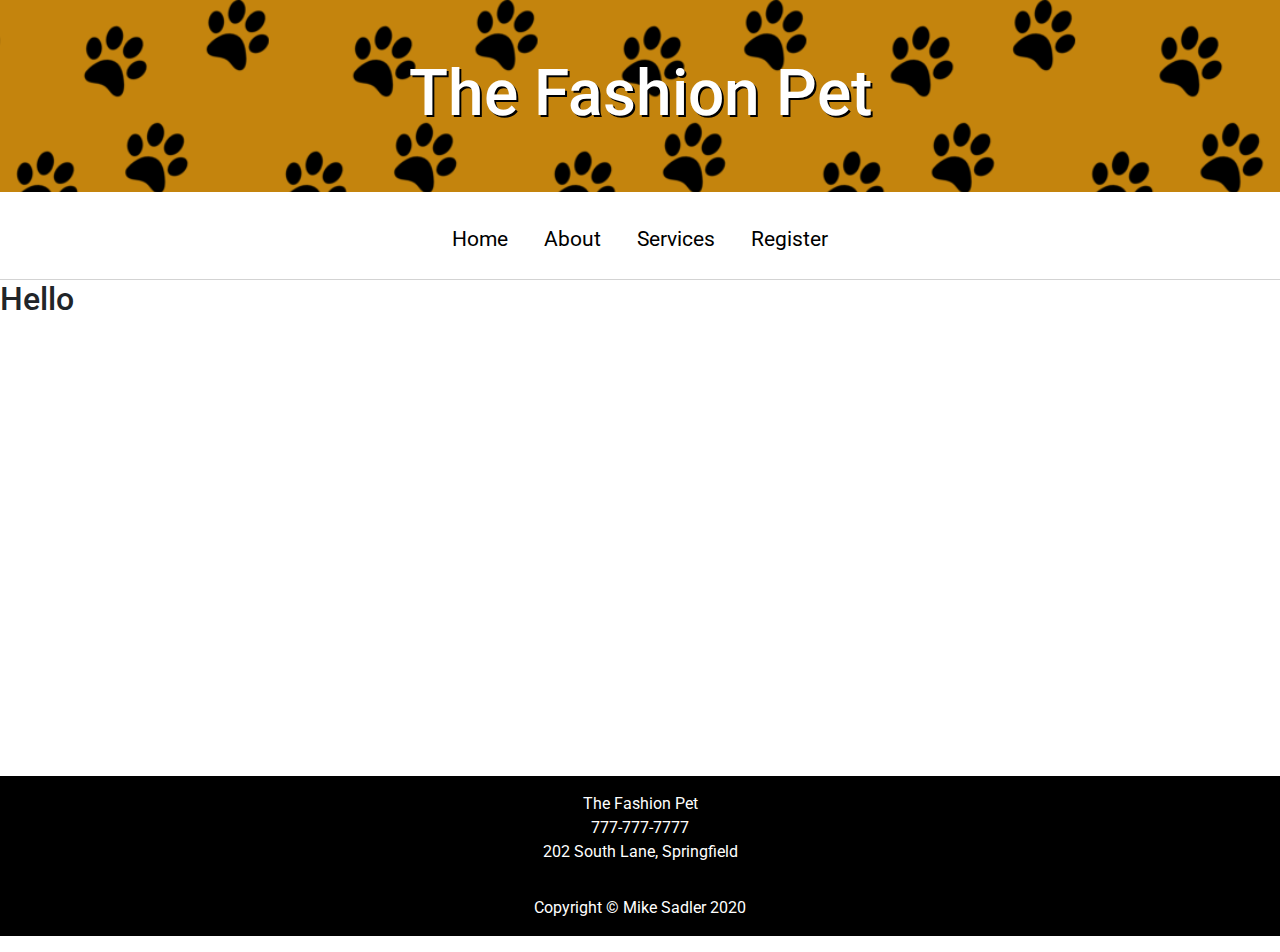
==== petSalon/about.html @ fdacd0a9 "Add files via upload" ====
<!DOCTYPE html>
<html lang="en">
<head>
    <meta charset="UTF-8">
    <meta name="viewport" content="width=device-width, initial-scale=1.0">
    <link rel="stylesheet" href="https://stackpath.bootstrapcdn.com/bootstrap/4.5.2/css/bootstrap.min.css" integrity="sha384-JcKb8q3iqJ61gNV9KGb8thSsNjpSL0n8PARn9HuZOnIxN0hoP+VmmDGMN5t9UJ0Z" crossorigin="anonymous">
    <link href="https://fonts.googleapis.com/css2?family=Roboto:wght@300;400;700&display=swap" rel="stylesheet">
    <link rel="stylesheet" href="css/style.css">

    <title>About</title>
</head>
<body>
    <div class="wrap">
    <header>
        <h1>The Fashion Pet</h1>
    </header>

    <section>
        <nav class="menu">
            <a href="index.html">Home</a>
            <a href="about.html">About</a>
            <a href="services.html">Services</a>
            <a href="register.html">Register</a>
        </nav>
    </section>

    <!-- <main id="about-main"> -->
    <main>
        <h2>Hello</h2>
    </main>
</div>
    <footer>
        <div id="info">
            
        </div>
        <p>Copyright &copy Mike Sadler 2020</p>
    </footer>
    <script src="https://ajax.googleapis.com/ajax/libs/jquery/3.5.1/jquery.min.js"></script>
    <script src="js/register.js"></script>
    <script src="js/script.js"></script> 

</body>
</html>
---- petSalon/css/style.css ----
*{
    box-sizing: border-box;
    margin:0;
    padding:0;
    max-width: 100%;
}
body{
    font-family: 'Roboto', sans-serif;
}
h1{
    text-align: center;
    font-size: 3rem;
    height: 10rem;
    padding-top: 3rem;
    padding-left: .2rem;
    padding-right: .2rem;
    color: white;
    text-shadow: 2px 2px black;
    width: 100%;
}
.size-wrap{
    max-width: 1095px;
    margin-left: auto;
    margin-right: auto;
}
header{
    background-color: rgb(196, 132, 13);
    background-image: url(../img/paws.png);
    background-size: 32%;
    background-repeat: repeat-x;
}
img{
    width: 440px;
    height: 200px;
}

a{
    text-decoration: none;
}
@media(min-width: 768px){
h1{
    text-align: center;
    font-size: 5rem;
    height: 12rem;
    padding-top: 2.5rem;
    color: white;
    text-shadow: 2px 2px black;
}
header{
    background-color: rgb(196, 132, 13);
    background-image: url(../img/paws.png);
    background-size: 21%;
    background-repeat: repeat;
}
}
nav{
    text-align: center;
    border-bottom: 1px solid lightgray;
    padding-bottom: 1.5rem;
    padding-top: 1.5rem;
}
.menu a{
    text-decoration: none;
    color: black;
    font-size: 1rem;
    padding: 1rem;
}
@media(min-width: 768px){
    nav{
        text-align: center;
        border-bottom: 1px solid lightgray;
        padding-bottom: 1.5rem;
        padding-top: 1.5rem;
    }
    nav#menu2{
        border-bottom: none;
        text-align: center;
        padding-bottom: 1.5rem;
        padding-top: 1.5rem;
    }
    .menu a{
        text-decoration: none;
        color: black;
        font-size: 1.3rem;
        padding: 1rem;
    }
    #menu2 a{
        text-decoration: none;
        color: black;
        font-size: 1.3rem;
        padding: 1rem;
    }
}
.menu a:hover{
    color: rgb(122, 122, 122);
}
.need-groomed-wrap{
    margin-top: 3.5rem;
}

.need-groomed-title{
    text-align: center;
    margin-top: 1.5rem;
    margin-bottom: 1rem;
    font-size: 2rem;
    margin-left: .2rem;
    margin-right: .2rem;
}
.need-groomed{
    margin-top: 3rem;
    margin-bottom: 4rem;
}
.need-groomed p{
    display: block;
    text-align: center;
    margin-left: .2rem;
    margin-right: .2rem;
}
.mobile-sub-wrap img{
    display: flex;
    border-radius: 50%;
    border: 5px solid rgb(196, 132, 13);

}
.mobile-wrap img{
    display: flex;
    border-radius: 50%;
    border: 5px solid rgb(196, 132, 13);
}
.mobile-wrap{
    display: flex;
    width: 100%;
    margin-top: 2rem;
    line-height: 1.5;
    margin-left: auto;
    margin-right: auto;
}
.mobile-sub-wrap{
    display: flex;
    width: 100%;
    margin-top: 1rem;
    line-height: 1.5;
    margin-left: auto;
    margin-right: auto;
}
.tear-stain{
    margin-bottom: 2rem;
    width: 100%;
    padding-left: 2rem;
    margin-left: auto;
    margin-right: auto;
}
.tear-stain img{
    width:130px;
    height:130px;
    margin-left: auto;
    margin-right: auto;
}
.long-nails img{
    width:130px;
    height:130px;
    margin-left: auto;
    margin-right: auto;
}
.tear-stain p{
    line-height: 1.5;
    text-align: center;
    font-size: .92rem;
    font-weight: 400;
}
.long-nails{
    width: 100%;
    padding-right: 2rem;
    padding-left: 2rem;
    margin-bottom: 2rem;
    margin-left: auto;
    margin-right: auto;
}
.long-nails p{
    line-height: 1.5;
    text-align: center;
    font-size: .92rem;
    font-weight: 400;
}
.matted-fur{
    width: 100%;
    padding-right: 2rem;
    padding-left: 2rem;
    margin-bottom: 2rem;
    margin-left: auto;
    margin-right: auto;
}
.matted-fur p{
    line-height: 1.5;
    text-align: center;
    font-size: .92rem;
    font-weight: 400;
}
.matted-fur img{
    width:130px;
    height:130px;
    margin-left: auto;
    margin-right: auto;
}
.need-groomed-wrap h3{
    text-align: center;
    margin-top: 1rem;
    margin-bottom: .2rem;
    font-size: 1.3rem;
}
.anal-gland{
    width: 100%;
    padding-right: 2rem;
    margin-left: auto;
    margin-right: auto;
}
.anal-gland p{
    margin: 0 0;
    line-height: 1.5;
    text-align: center;
    font-size: .92rem;
    font-weight: 400;
}
.anal-gland img{
    width:130px;
    height:130px;
    margin-left: auto;
    margin-right: auto;
}
@media(min-width: 768px){
h1{
    text-align: center;
    font-size: 4rem;
    height: 12rem;
    padding-top: 3.5rem;
    color: white;
    text-shadow: 2px 2px black;
    width: 100%;
}
img{
    width: 565px;
    height: 200px;
}
.need-groomed-wrap{
    display: flex;
}
.need-groomed p{
    font-size: 1.1rem;
    margin-bottom: -2rem;
}
.need-groomed-wrap h3{
    text-align: center;
    margin-top: 1rem;
    margin-bottom: .5rem;
    font-size: 1.5rem;
}
.need-groomed-wrap img{
    width:200px;
    height:200px;
    border-radius: 50%;
    border: 5px solid rgb(196, 132, 13);
    margin-left: auto;
    margin-right: auto;
}
.tear-stain{
    width: 100%;
    padding-right: 2rem;
    padding-left: 2rem;
}
.tear-stain p{
    margin: 0 0;
    line-height: 1.5;
    text-align: center;
    font-size: 1.2rem;
    font-weight: 400;
}
.long-nails{
    width: 100%;
    padding-right: 2rem;
    padding-left: 2rem;
}
.long-nails p{
    margin: 0 0;
    line-height: 1.5;
    text-align: center;
    font-size: 1.2rem;
    font-weight: 400;
}
.matted-fur{
    width: 100%;
    padding-right: 2rem;
    padding-left: 2rem;
    margin-top: 1rem;
}
.matted-fur p{
    margin: 0 0;
    line-height: 1.5;
    text-align: center;
    font-size: 1.2rem;
    font-weight: 400;
}
.anal-gland{
    width: 100%;
    padding-right: 2rem;
    padding-left: 2rem;
    margin-top: 1rem;
}
.anal-gland p{
    margin: 0 0;
    line-height: 1.5;
    text-align: center;
    font-size: 1.2rem;
    font-weight: 400;
}
}
.services-title{
    text-align: center;
    width: 100%;
    margin-top: 3.5rem;
    font-size: 2rem;
    margin-bottom: 5rem;
    background-color: rgb(196, 132, 13);
    padding: 2rem 0;
    color:white;
    text-shadow: 1px 2px black;
}
.service-info{
    display: block;
    width: 90%;
    margin-top: 2rem;
    margin-left: auto;
    margin-right: auto;

}
.service-info2{
    display: block;
    width: 90%;
    margin-left: auto;
    margin-right: auto;
}
.grooming{
    margin-bottom: 1rem;
}.nail-cutting{

    margin-bottom: 1rem;
}
.shots{

    margin-bottom: 1rem;
}
.declawing{

    margin-bottom: 1rem;
}
.fixing{

    margin-bottom: 1rem;
}
.full-service{

    margin-bottom: 1rem;
}
.service-info p{
    line-height: 1.5;
}
.service-info2 p{
    line-height: 1.5;
}
.service-info h3{
    margin-top: .2rem;
    margin-bottom: .5rem;
    font-size: 1.5rem;
}
.service-info2 h3{
    margin-top: .2rem;
    margin-bottom: .5rem;
    font-size: 1.5rem;
}
.grooming p{
    font-size: 1.2rem;
    font-weight: 400;
}
.nail-cutting p{
    font-size: 1.2rem;
    font-weight: 400;
}
.shots p{
    font-size: 1.2rem;
    font-weight: 400;
}
.declawing p{
    font-size: 1.2rem;
    font-weight: 400;
}
.fixing p{
    font-size: 1.2rem;
    font-weight: 400;
}
.full-service p{
    font-size: 1.2rem;
    font-weight: 400;
}
@media(min-width: 768px){
.services-title{
    margin-bottom: .5rem;
    font-size: 2.5rem;
}
.button-wrap{
    display: block;
    margin-left: auto;
    margin-right: auto;
}
.service-info{
    display: block;
    width: 50%;
    margin-top: 5rem;
    margin-left: auto;
    margin-right: auto;
}
.service-info2{
    display: block;
    width: 50%;
    margin-top: 5rem;
    margin-left: auto;
    margin-right: auto;
}

.service-info h3{
    margin-top: .2rem;
    margin-bottom: .5rem;
    font-size: 1.5rem;
}
.service-info2 h3{
    margin-top: .2rem;
    margin-bottom: .5rem;
    font-size: 1.5rem;
}
.grooming{
    width: 100%;
    padding-right: 2rem;
    padding-left: 2rem;
}
.grooming p{
    font-size: 1.2rem;
    font-weight: 400;
}
.nail-cutting{
    width: 100%;
    padding-right: 2rem;
    padding-left: 2rem;
}
.nail-cutting p{
    font-size: 1.2rem;
    font-weight: 400;
}
.shots{
    width: 100%;
    padding-right: 2rem;
    padding-left: 2rem;
}
.shots p{
    font-size: 1.2rem;
    font-weight: 400;
}
.declawing{
    width: 100%;
    padding-right: 2rem;
    padding-left: 2rem;
}
.declawing p{
    font-size: 1.2rem;
    font-weight: 400;
}
.fixing{
    width: 100%;
    padding-right: 2rem;
    padding-left: 2rem;
}
.fixing p{
    font-size: 1.2rem;
    font-weight: 400;
}
.full-service{
    width: 100%;
    padding-right: 2rem;
    padding-left: 2rem;
}
.full-service p{
    font-size: 1.2rem;
    font-weight: 400;
}
}
.button{

    margin-top: 5rem;
    margin-bottom: 5rem;
}
.button a{
    
    display: block;
    text-decoration: none;
    width: 300px;
    border-radius: 1rem;
    margin-left: auto;
    margin-right: auto;

}
input[type=submit]{
    display: block;
    border: 1.5px solid rgb(196, 132, 13);
    padding: 1.5rem;
    border-radius: 1rem;
    font-size: 1.2rem;
    font-weight: 700;
    text-decoration: none;
    color: black;
    background-color: white;
    box-shadow: 1px 20px 20px -20px black;
}
input[type=submit]:hover{
    background-color: rgb(196, 132, 13);
    transition-duration: .2s;
    color: white;
}
.footer-info{
    text-align: center;
    margin-top: 2rem;
    padding-top: 1rem;
    padding-bottom: 1rem;
    color: white;
    line-height: 1.5;
}
footer{
    background-color: black;
    text-align: center;
}
footer p{
    color: white;
    padding-bottom: 1rem;
}
.wrap {
    min-height:calc(100vh - 156px);
  }
@media (min-width: 768px) {
    .wrap {
      min-height:calc(100vh - 156px);
    }
}

/* 


Pet Registration


*/

#main{
    border: 1px solid lightgray;
    padding: 4rem;
    box-shadow: 1px 2px 8px -5px rgb(43, 43, 43);
    margin-top: 2rem;
    background-image: none;
    background-repeat: repeat-y;
    background-size: contain;
    background-position: 3% 50%;
    background-size: 15%;

}
form{
    text-align: center;
}
#main input{
    text-align: center;
    font-size: 1.2rem;
    margin-bottom: 1.5rem;
    padding: .3rem .5rem;
    width: 18.5rem;
    border-radius: .4rem;
    border: 1px solid black;
}
select{
    border: 1px solid black;
    text-align: center;
    font-size: 1.1rem;
    margin-bottom: 1.5rem;
    width: 18.5rem;
    height: 2.2rem;
    padding: .3rem 0;
    border-radius: .4rem;
    color:  black;

}
#main label{
    display: none;
}
.petRegistration{
    text-align: center;
    margin-top: 2rem;
    margin-bottom: 1.5rem;
    font-size: 1.3rem;
    margin-left: .1rem;
    margin-right: .1rem;
}

.register-button input[type=button]{
    
    border-radius: .4rem;
    font-size: 1.5rem;
    font-weight: 700;
    color: black;
    background-color: white;
    padding-top: 1rem;
    padding-bottom: 1rem;
    height: 3rem;
    background-color: #f5f5f5;

}
input[type=button]:hover{
    background-color: rgb(167, 167, 167);
    transition-duration: .2s;
    color: white;
}
.form-head h3{
    text-align: center;
    margin-left: auto;
    margin-right: auto;
    margin-bottom: 2.5rem;
    font-size: 1rem;
}
.form-size-wrap{
    max-width: 375px;
    margin-left: auto;
    margin-right: auto;
}


@media(min-width: 768px){
#main{
    border: 1px solid lightgray;
    padding: 4rem;
    box-shadow: 1px 8px 10px -5px rgb(43, 43, 43);
    margin-top: 2rem;
    margin-bottom: 3.5rem;
    background-image: url(../img/pawz.png);
    background-repeat: repeat-y;
    background-size: contain;
    background-position: 10% 50%;
    background-size: 15%;

}
form{
    text-align: center;
}
#main input{
    text-align: center;
    font-size: 1.2rem;
    margin-bottom: 1.5rem;
    padding: .3rem .5rem;
    width: 18.5rem;
    border-radius: .4rem;
    border: 1px solid black;
}
select{
    border: 1px solid black;
    text-align: center;
    font-size: 1.3rem;
    margin-bottom: 1.5rem;
    width: 18.5rem;
    height: 2.5rem;
    padding: .3rem 0;
    border-radius: .4rem;
    color:  black;

}
#main label{
    display: none;
}
.petRegistration{
    text-align: center;
    margin-top: 2.5rem;
    margin-bottom: 2.5rem;
    font-size: 2rem;
    margin-left: .2rem;
    margin-right: .2rem;
}
.form-size-wrap{
    max-width: 800px;
    margin-left: auto;
    margin-right: auto;
}
.register-button input[type=button]{
    
    border-radius: .4rem;
    font-size: 1.5rem;
    font-weight: 700;
    color: black;
    background-color: white;
    padding-top: 1rem;
    padding-bottom: 1rem;
    height: 3rem;
    background-color: #f5f5f5;

}
input[type=button]:hover{
    background-color: rgb(167, 167, 167);
    transition-duration: .2s;
    color: white;
}
.form-head h3{
    text-align: center;
    margin-left: auto;
    margin-right: auto;
    margin-bottom: 2.5rem;
}
}


/*



About main section



*/

#about-main{
    display: grid;
    grid-template-columns: 33.3% 33.3% 33.3%;
    column-gap: 1rem;
    max-width: 1095px;
    margin-left: auto;
    margin-right: auto;
    margin-top: 3rem;
    margin-bottom: 2rem;
}
img{
    max-width: 100%;
}
.student{
    text-align: center;
    border: 1px solid #dedede;
    border-radius: 5px;
    margin-bottom: 1rem;
}
@media(max-width: 769px){
    #pets-section-header{
    
        font-size: 2rem;
        text-align: center;
        font-weight: 700;
        max-width: 360px;
        margin-left: auto;
        margin-right: auto;
        margin-top: 2rem;
    }

    .num-of-pets-wrap{
        display: inline-block;
        position: relative;
        width: 100px;
        height: 100px;
        max-width: 360px;
        margin-right: auto;
        margin-left: auto;
    }

    .num-of-pets-wrap p{
        display: inline-block;
        position: absolute;
        padding: .8rem 1rem;
        width: 100px;
        height: 100px;
        color: white;
        font-size: 4rem;
        text-shadow: 2px 2px black;
        text-align: center;
        margin-left: -3.2rem;
        margin-top: -2.5rem;
    }


    .num-of-pets-wrap img{
        position: absolute;
        text-align: center;
        height: 100px;
        width: 100px;
        border: 1px solid black;
        padding: .5rem;
        background-color: rgb(243, 188, 87);
        margin-left: -3.1rem;
        margin-top: -2.5rem;
    }
    #pets-section{
    
        display: grid;
        grid-template-columns: 50% 50%;
        max-width: 360px;
        margin-left: auto;
        margin-right: auto;
        margin-top: 7rem;
        margin-bottom: 1rem;
    }
    .pet-info h2{
        text-align: center;
    }
    .pet-info{
    
        text-align: justify;
        border: 1px solid #dedede;
        box-shadow: 1px 1px 10px -8px black;
        border-radius: 5px;
        margin-bottom: 1rem;
        padding: 1rem;
        line-height: 1.5;
        margin-left: auto;
        margin-right: auto;
        font-size: .8rem;
        
    }
    .newCustomer{
        display: inline-block;
        color: black;
    }
    .pet-info img{
        display:block;
        height: 50px;
        width: 50px;
        margin-left: auto;
        margin-right: auto;
        margin-bottom: 1rem;
    }
}



@media(min-width: 768px){

    #about-main{
        display: grid;
        grid-template-columns: 33.3% 33.3% 33.3%;
        column-gap: 1rem;
        max-width: 1095px;
        margin-left: auto;
        margin-right: auto;
        margin-top: 3rem;
        margin-bottom: 2rem;
    }
    img{
        max-width: 100%;
    }
    .student{
        text-align: center;
        border: 1px solid #dedede;
        border-radius: 5px;
        margin-bottom: 1rem;
    }
    
    #pets-section-header{
    
        font-size: 3rem;
        font-weight: 700;
        max-width: 1095px;
        margin-left: auto;
        margin-right: auto;
        text-align: center;
    }

    .num-of-pets-wrap{
        display: inline-block;
        position: relative;
        padding: 4rem;
    }

    .num-of-pets-wrap p{
        display: inline-block;
        position: absolute;
        padding: .8rem 1rem;
        width: 100px;
        height: 100px;
        color: white;
        font-size: 4rem;
        text-shadow: 2px 2px black;
        margin-left: -3rem;
        margin-top: -2rem;
    }


    .num-of-pets-wrap img{
        position: absolute;
        text-align: center;
        height: 100px;
        width: 100px;
        border: 1px solid black;
        padding: .5rem;
        background-color: rgb(243, 188, 87);
        margin-left: -3rem;
        margin-top: -1.5rem;
    }
    #pets-section{
    
        display: grid;
        grid-template-columns: 20% 20% 20% 20% 20%;
        column-gap: .2rem;
        max-width: 1095px;
        margin-left: auto;
        margin-right: auto;
        margin-top: 3.5rem;
        margin-bottom: 2rem;
    }

    .pet-info h2{
        text-align: center;
    }
    .pet-info{
    
        text-align: justify;
        border: 1px solid #dedede;
        box-shadow: 1px 1px 10px -8px black;
        border-radius: 5px;
        margin-bottom: 1rem;
        padding: 1rem;
        line-height: 1.5;
        margin-left: auto;
        margin-right: auto;
        
    }
    .newCustomer{
        display: inline-block;
        color: black;
    }
    .pet-info img{
        display:block;
        height: 50px;
        width: 50px;
        margin-left: auto;
        margin-right: auto;
        margin-bottom: 1rem;
    }
    #logo{

        margin-top: 2rem;
    }
    .highlight{
        background-color: rgb(243, 188, 87);
    }

}
.bordered{
    border-bottom: 2px solid rgb(243, 188, 87);
}
.table-container{
    margin-top: 1rem;
}

.red-BG{
    background-color: red;
}
.form-inline{
    margin-top: 5rem;

}
.active{
    border-left: 3px solid rgb(196, 132, 13);
}
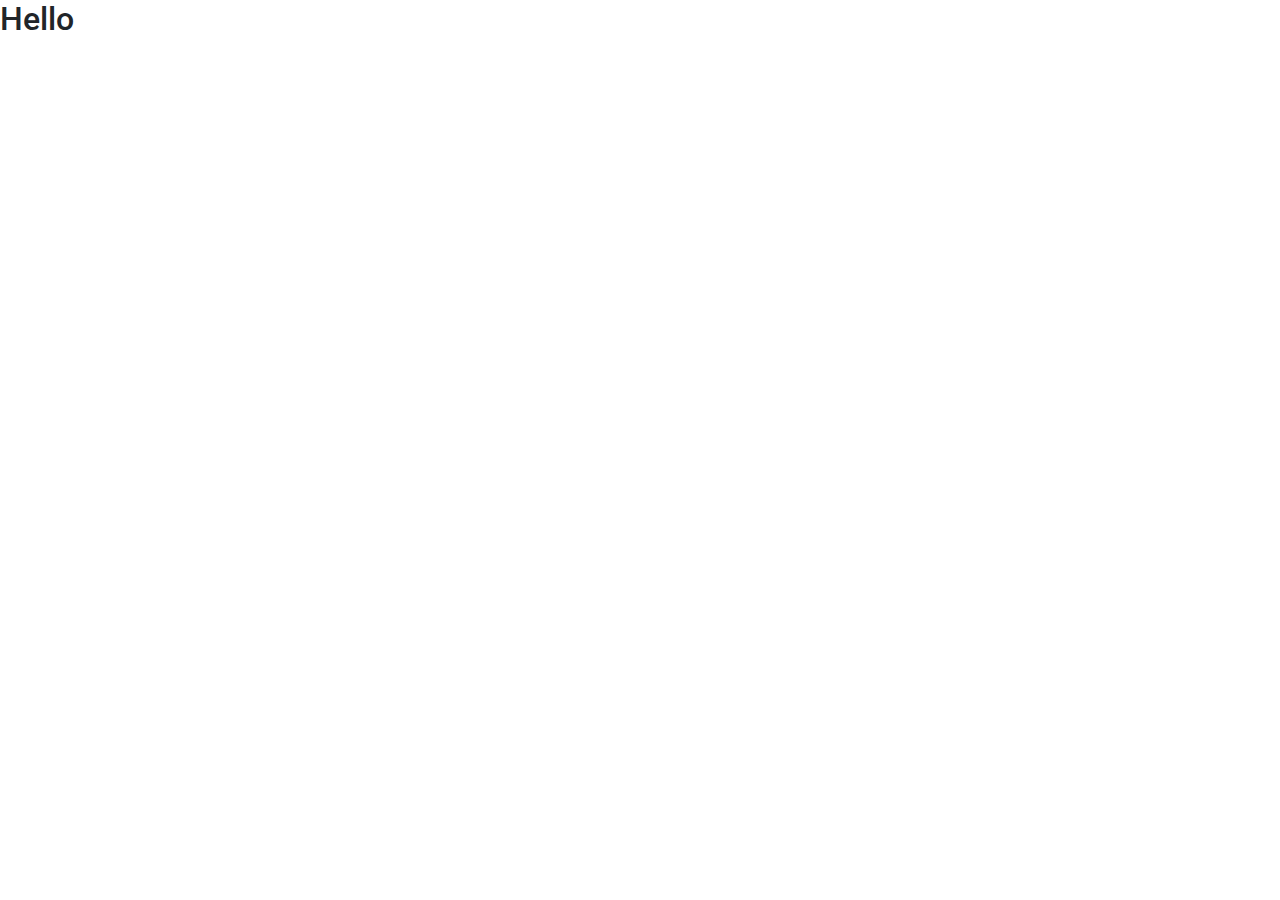
==== commit 9e905378: "Add files via upload" ====
--- a/petSalon/about.html
+++ b/petSalon/about.html
@@ -11,31 +11,18 @@
 </head>
 <body>
     <div class="wrap">
-    <header>
-        <h1>The Fashion Pet</h1>
-    </header>
-
-    <section>
-        <nav class="menu">
-            <a href="index.html">Home</a>
-            <a href="about.html">About</a>
-            <a href="services.html">Services</a>
-            <a href="register.html">Register</a>
-        </nav>
-    </section>
 
     <!-- <main id="about-main"> -->
     <main>
         <h2>Hello</h2>
     </main>
+    <div id="data">
+        
+    </div>
 </div>
-    <footer>
-        <div id="info">
-            
-        </div>
-        <p>Copyright &copy Mike Sadler 2020</p>
-    </footer>
+
     <script src="https://ajax.googleapis.com/ajax/libs/jquery/3.5.1/jquery.min.js"></script>
+    <script src="js/test9.js"></script>
     <script src="js/register.js"></script>
     <script src="js/script.js"></script> 
 
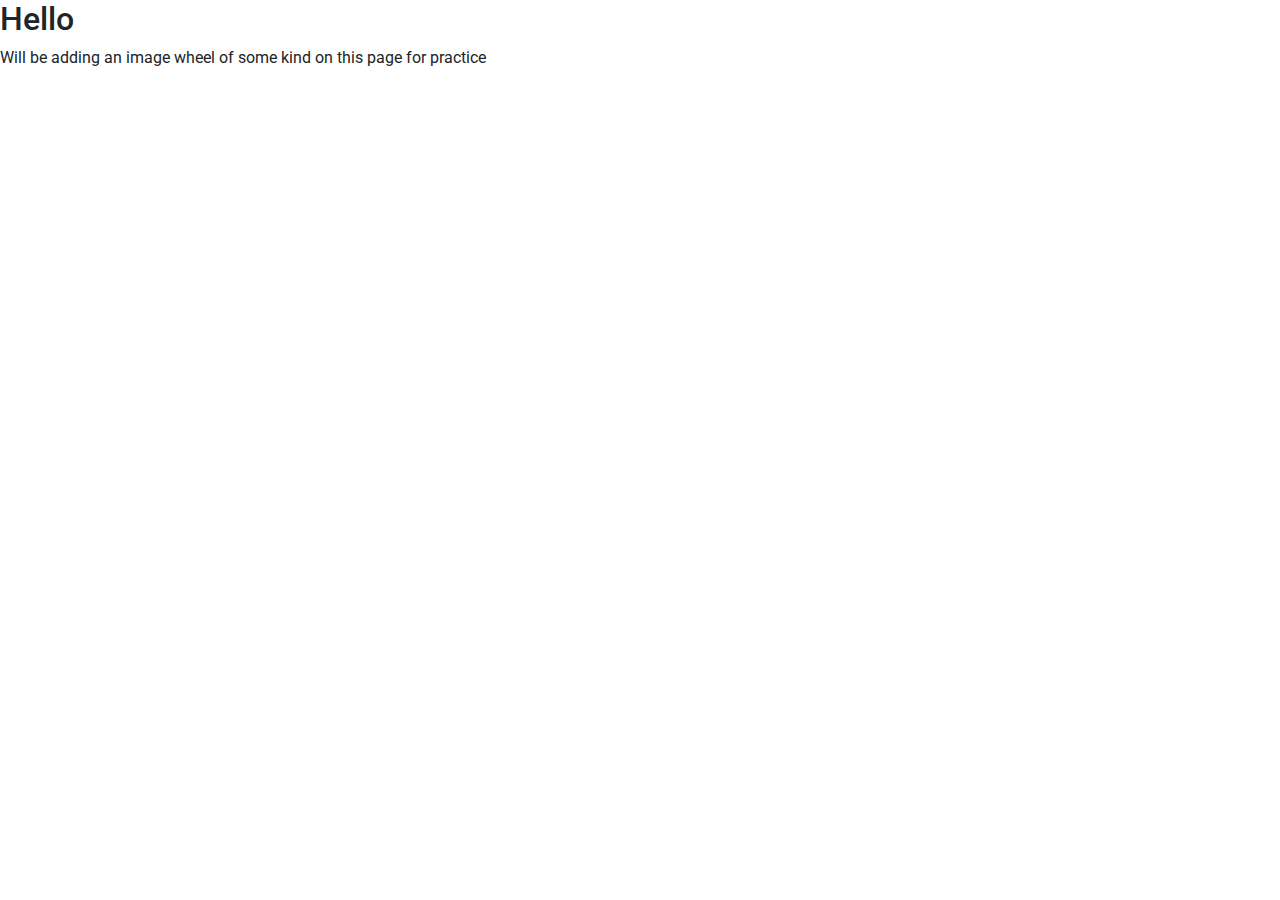
==== commit b1e480a3: "Add files via upload" ====
--- a/petSalon/about.html
+++ b/petSalon/about.html
@@ -15,6 +15,7 @@
     <!-- <main id="about-main"> -->
     <main>
         <h2>Hello</h2>
+        <p>Will be adding an image wheel of some kind on this page for practice</p>
     </main>
     <div id="data">
         
@@ -23,7 +24,6 @@
 
     <script src="https://ajax.googleapis.com/ajax/libs/jquery/3.5.1/jquery.min.js"></script>
     <script src="js/test9.js"></script>
-    <script src="js/register.js"></script>
     <script src="js/script.js"></script> 
 
 </body>
--- a/petSalon/css/style.css
+++ b/petSalon/css/style.css
@@ -90,8 +90,14 @@
         font-size: 1.3rem;
         padding: 1rem;
     }
+    #menu2 a:hover{
+        color: rgb(122, 122, 122);
+    }
 }
 .menu a:hover{
+    color: rgb(122, 122, 122);
+}
+.menu2 a:hover{
     color: rgb(122, 122, 122);
 }
 .need-groomed-wrap{
@@ -489,6 +495,13 @@
     font-size: 1.2rem;
     font-weight: 400;
 }
+#footer{
+    color: white;
+    padding: 1.5rem 0;
+}
+#footer span{
+    line-height: 2;
+}
 }
 .button{
 
@@ -528,7 +541,6 @@
     padding-top: 1rem;
     padding-bottom: 1rem;
     color: white;
-    line-height: 1.5;
 }
 footer{
     background-color: black;
@@ -543,7 +555,7 @@
   }
 @media (min-width: 768px) {
     .wrap {
-      min-height:calc(100vh - 156px);
+      min-height:calc(100vh - 100px);
     }
 }
 
@@ -964,4 +976,8 @@
 }
 .active{
     border-left: 3px solid rgb(196, 132, 13);
+}
+#map{
+    width: 500px;
+    height: 500px;
 }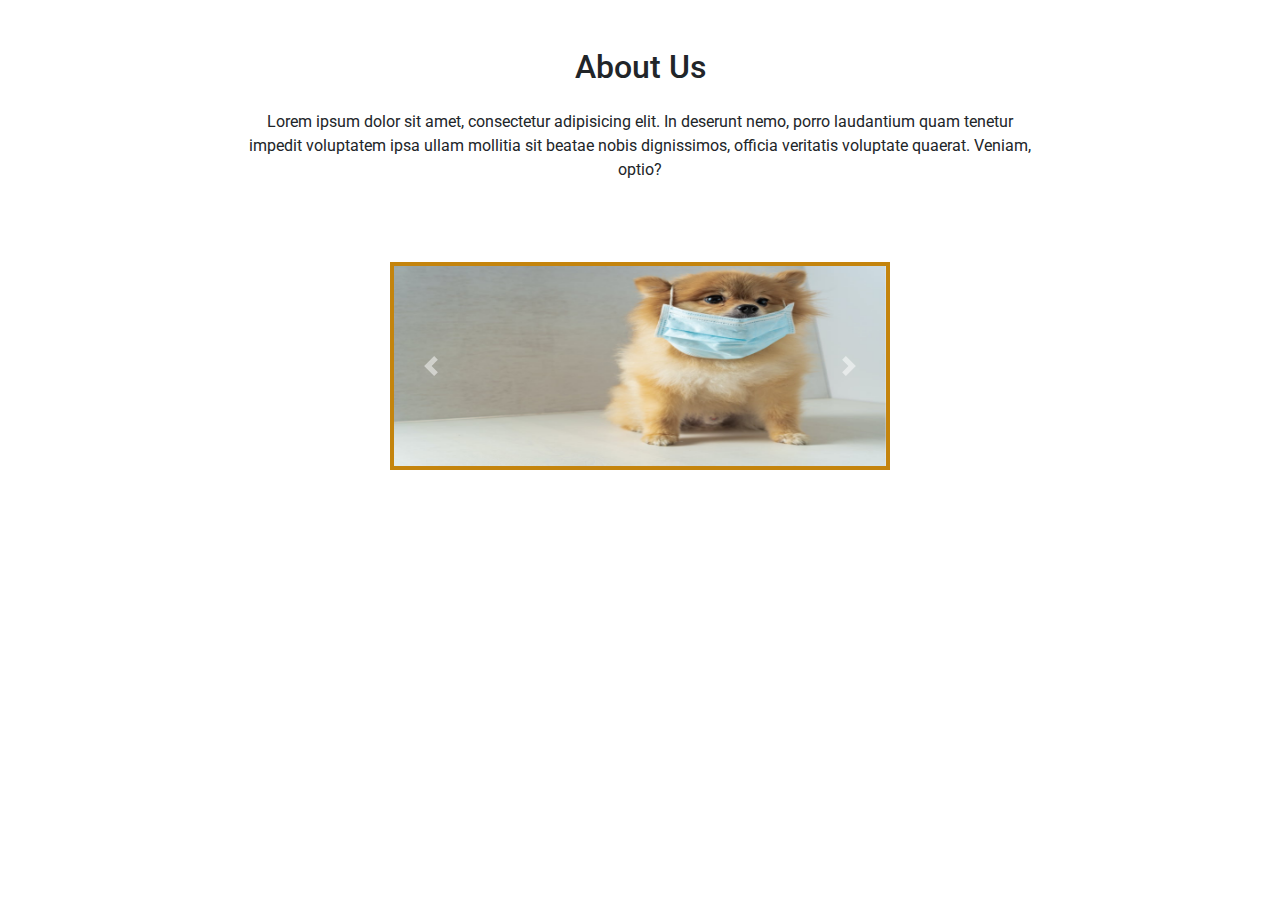
==== commit 88f474f2: "Added an image carousel to about.html" ====
--- a/petSalon/about.html
+++ b/petSalon/about.html
@@ -14,17 +14,45 @@
 
     <!-- <main id="about-main"> -->
     <main>
-        <h2>Hello</h2>
-        <p>Will be adding an image wheel of some kind on this page for practice</p>
+        <div class="about">
+            <h2>About Us</h2>
+            <p>Lorem ipsum dolor sit amet, consectetur adipisicing elit. In deserunt nemo, porro laudantium quam tenetur impedit voluptatem ipsa ullam mollitia sit beatae nobis dignissimos, officia veritatis voluptate quaerat. Veniam, optio?</p>
+        </div>
+        <div id="carouselExampleControls" class="carousel slide" data-ride="carousel">
+            <div class="carousel-inner">
+              <div class="carousel-item active">
+                <img src="img/img2.jpg" class="d-block w-100" alt="...">
+              </div>
+              <div class="carousel-item">
+                <img src="img/img1.jpg" class="d-block w-100" alt="...">
+              </div>
+              <div class="carousel-item">
+                <img src="img/img3.jpg" class="d-block w-100" alt="...">
+              </div>
+              <div class="carousel-item">
+                <img src="img/img4.jpg" class="d-block w-100" alt="...">
+              </div>
+            </div>
+            <a class="carousel-control-prev" href="#carouselExampleControls" role="button" data-slide="prev">
+              <span class="carousel-control-prev-icon" aria-hidden="true"></span>
+              <span class="sr-only">Previous</span>
+            </a>
+            <a class="carousel-control-next" href="#carouselExampleControls" role="button" data-slide="next">
+              <span class="carousel-control-next-icon" aria-hidden="true"></span>
+              <span class="sr-only">Next</span>
+            </a>
+          </div>
+          
     </main>
-    <div id="data">
-        
-    </div>
+    <!-- <div id="data">
+        related to pets.txt
+    </div> -->
 </div>
-
     <script src="https://ajax.googleapis.com/ajax/libs/jquery/3.5.1/jquery.min.js"></script>
+    <script src="https://stackpath.bootstrapcdn.com/bootstrap/4.5.2/js/bootstrap.min.js" integrity="sha384-B4gt1jrGC7Jh4AgTPSdUtOBvfO8shuf57BaghqFfPlYxofvL8/KUEfYiJOMMV+rV" crossorigin="anonymous"></script>
     <script src="js/test9.js"></script>
     <script src="js/script.js"></script> 
+    <script src="js/about.js"></script>
 
 </body>
 </html>--- a/petSalon/css/style.css
+++ b/petSalon/css/style.css
@@ -495,12 +495,10 @@
     font-size: 1.2rem;
     font-weight: 400;
 }
-#footer{
+#footer p{
     color: white;
+    line-height: 2;
     padding: 1.5rem 0;
-}
-#footer span{
-    line-height: 2;
 }
 }
 .button{
@@ -555,7 +553,7 @@
   }
 @media (min-width: 768px) {
     .wrap {
-      min-height:calc(100vh - 100px);
+      min-height:calc(100vh - 176px);
     }
 }
 
@@ -660,6 +658,9 @@
     background-position: 10% 50%;
     background-size: 15%;
 
+}
+.img-wheel{
+    width:100%;
 }
 form{
     text-align: center;
@@ -965,6 +966,7 @@
 }
 .table-container{
     margin-top: 1rem;
+    margin-bottom: 3rem;
 }
 
 .red-BG{
@@ -974,10 +976,27 @@
     margin-top: 5rem;
 
 }
-.active{
+.actives{
     border-left: 3px solid rgb(196, 132, 13);
 }
 #map{
-    width: 500px;
-    height: 500px;
+    width: 350px;
+    height: 350px;
+    margin: 3rem auto;
+    border: 5px solid rgb(243, 188, 87);
+}
+#carouselExampleControls{
+    max-width: 500px;
+    margin: 5rem auto;
+    border: 4px solid rgb(196, 132, 13);
+}
+.about{
+    text-align: center;
+    max-width: 800px;
+    margin-top: 3rem;
+    margin-left: auto;
+    margin-right: auto;
+}
+.about h2{
+    margin-bottom: 1.5rem;
 }